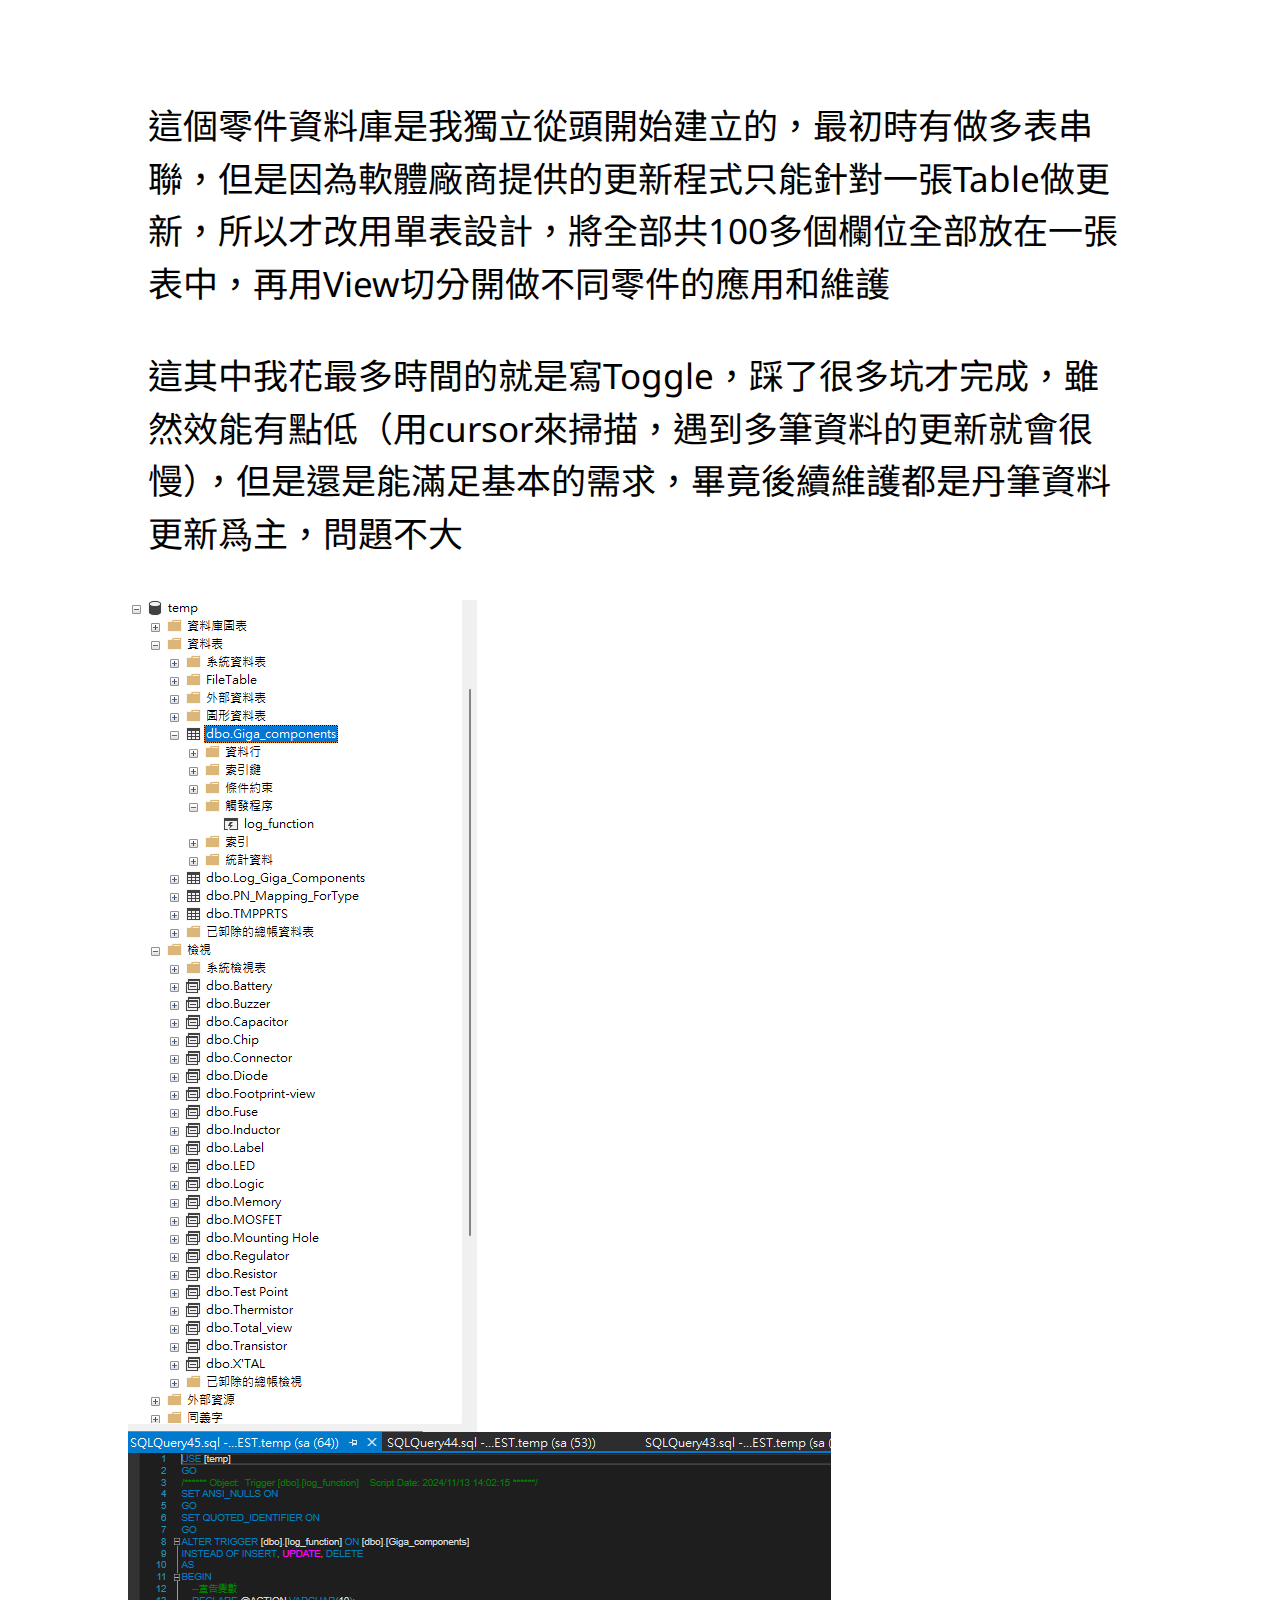
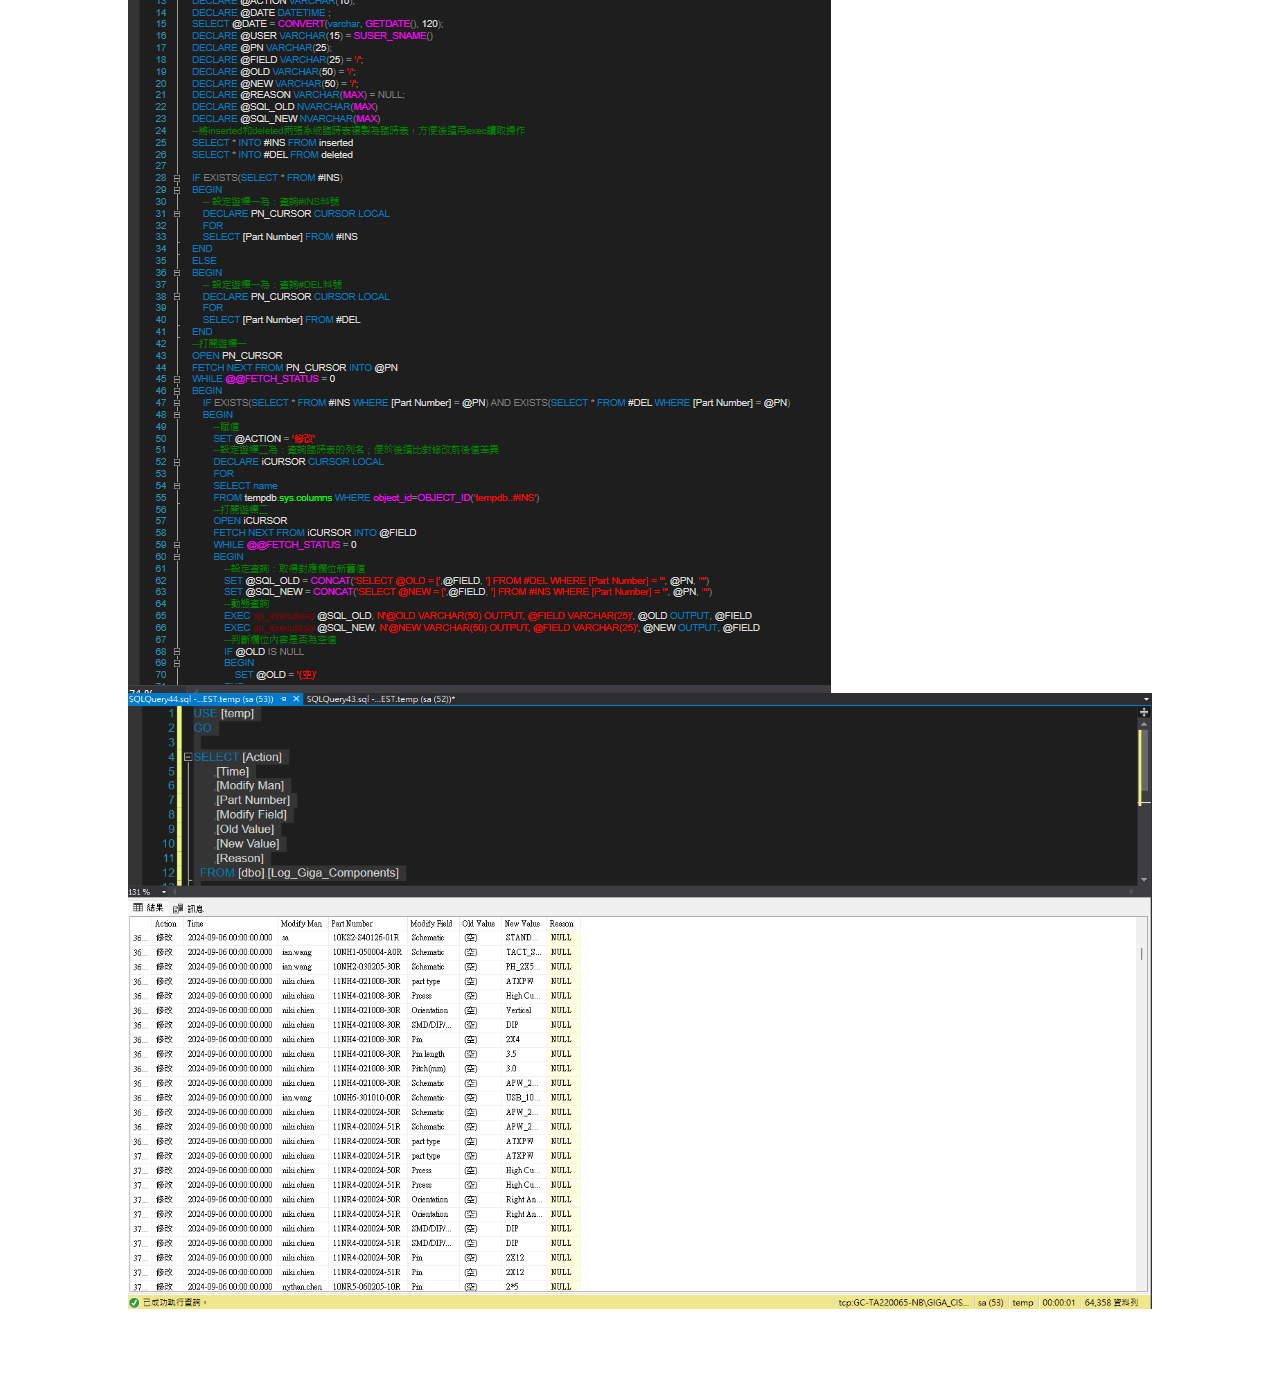
==== project/sql_pic.html @ a1493691 "完成所有頁面" ====
<!DOCTYPE html>
<html lang="en">
<head>
    <meta charset="UTF-8">
    <meta name="viewport" content="width=device-width, initial-scale=1.0">
    <title>CETools程式畫面</title>
    <link rel="stylesheet" href="../css/project2.css">
</head>
<body>
    <div class="overview">
        <p>這個零件資料庫是我獨立從頭開始建立的，最初時有做多表串聯，但是因為軟體廠商提供的更新程式只能針對一張Table做更新，所以才改用單表設計，將全部共100多個欄位全部放在一張表中，再用View切分開做不同零件的應用和維護</p>
        <p>這其中我花最多時間的就是寫Toggle，踩了很多坑才完成，雖然效能有點低（用cursor來掃描，遇到多筆資料的更新就會很慢），但是還是能滿足基本的需求，畢竟後續維護都是丹筆資料更新爲主，問題不大</p>
    </div>
    <ul class="imgs">
        <li>
            <img src="../img/資料庫.png" alt="資料庫table">
        </li>
        <li>
            <img src="../img/log toggle.png" alt="toggle code">
        </li>
        <li>
            <img src="../img/資料庫log.png" alt="log記錄">
        </li>
    </ul>
</body>
</html>
---- css/project2.css ----
@import url("https://fonts.googleapis.com/css2?family=Noto+Sans+TC:wght@100..900&family=Noto+Sans:ital,wght@0,100..900;1,100..900&display=swap");
/* http://meyerweb.com/eric/tools/css/reset/ 
 * * v2.0 | 20110126
 * * License: none (public domain) */
html, body, div, span, applet, object, iframe, h1, h2, h3, h4, h5, h6, p, blockquote, pre, a, abbr, acronym, address, big, cite, code, del, dfn, em, img, ins, kbd, q, s, samp, small, strike, strong, sub, sup, tt, var, b, u, i, center, button, dl, dt, dd, ol, ul, li, fieldset, form, label, legend, table, caption, tbody, tfoot, thead, tr, th, td, article, aside, canvas, details, embed, figure, figcaption, footer, header, hgroup, menu, nav, output, ruby, section, summary, time, mark, audio, video {
  margin: 0;
  padding: 0;
  border: 0;
  font-size: 100%;
  /* font: inherit; */
  font-family: "Noto Sans", "Noto Sans TC", sans-serif;
  color: #000;
  vertical-align: baseline;
  text-decoration: none;
  box-sizing: border-box;
}

/* HTML5 display-role reset for older browsers */
article, aside, details, figcaption, figure, footer, header, hgroup, menu, nav, section {
  display: block;
}

body {
  line-height: 1;
}

ol, ul {
  list-style: none;
}

blockquote, q {
  quotes: none;
}

blockquote:before, blockquote:after {
  content: "";
  content: none;
}

q:before, q:after {
  content: "";
  content: none;
}

table {
  border-collapse: collapse;
  border-spacing: 0;
}

img {
  display: block;
  max-width: 100%;
}

body {
  width: 80%;
  margin: 80px auto;
}

.overview {
  font-size: 35px;
  margin: 20px 0;
}
.overview p {
  padding: 20px;
  line-height: 1.5;
}/*# sourceMappingURL=project2.css.map */
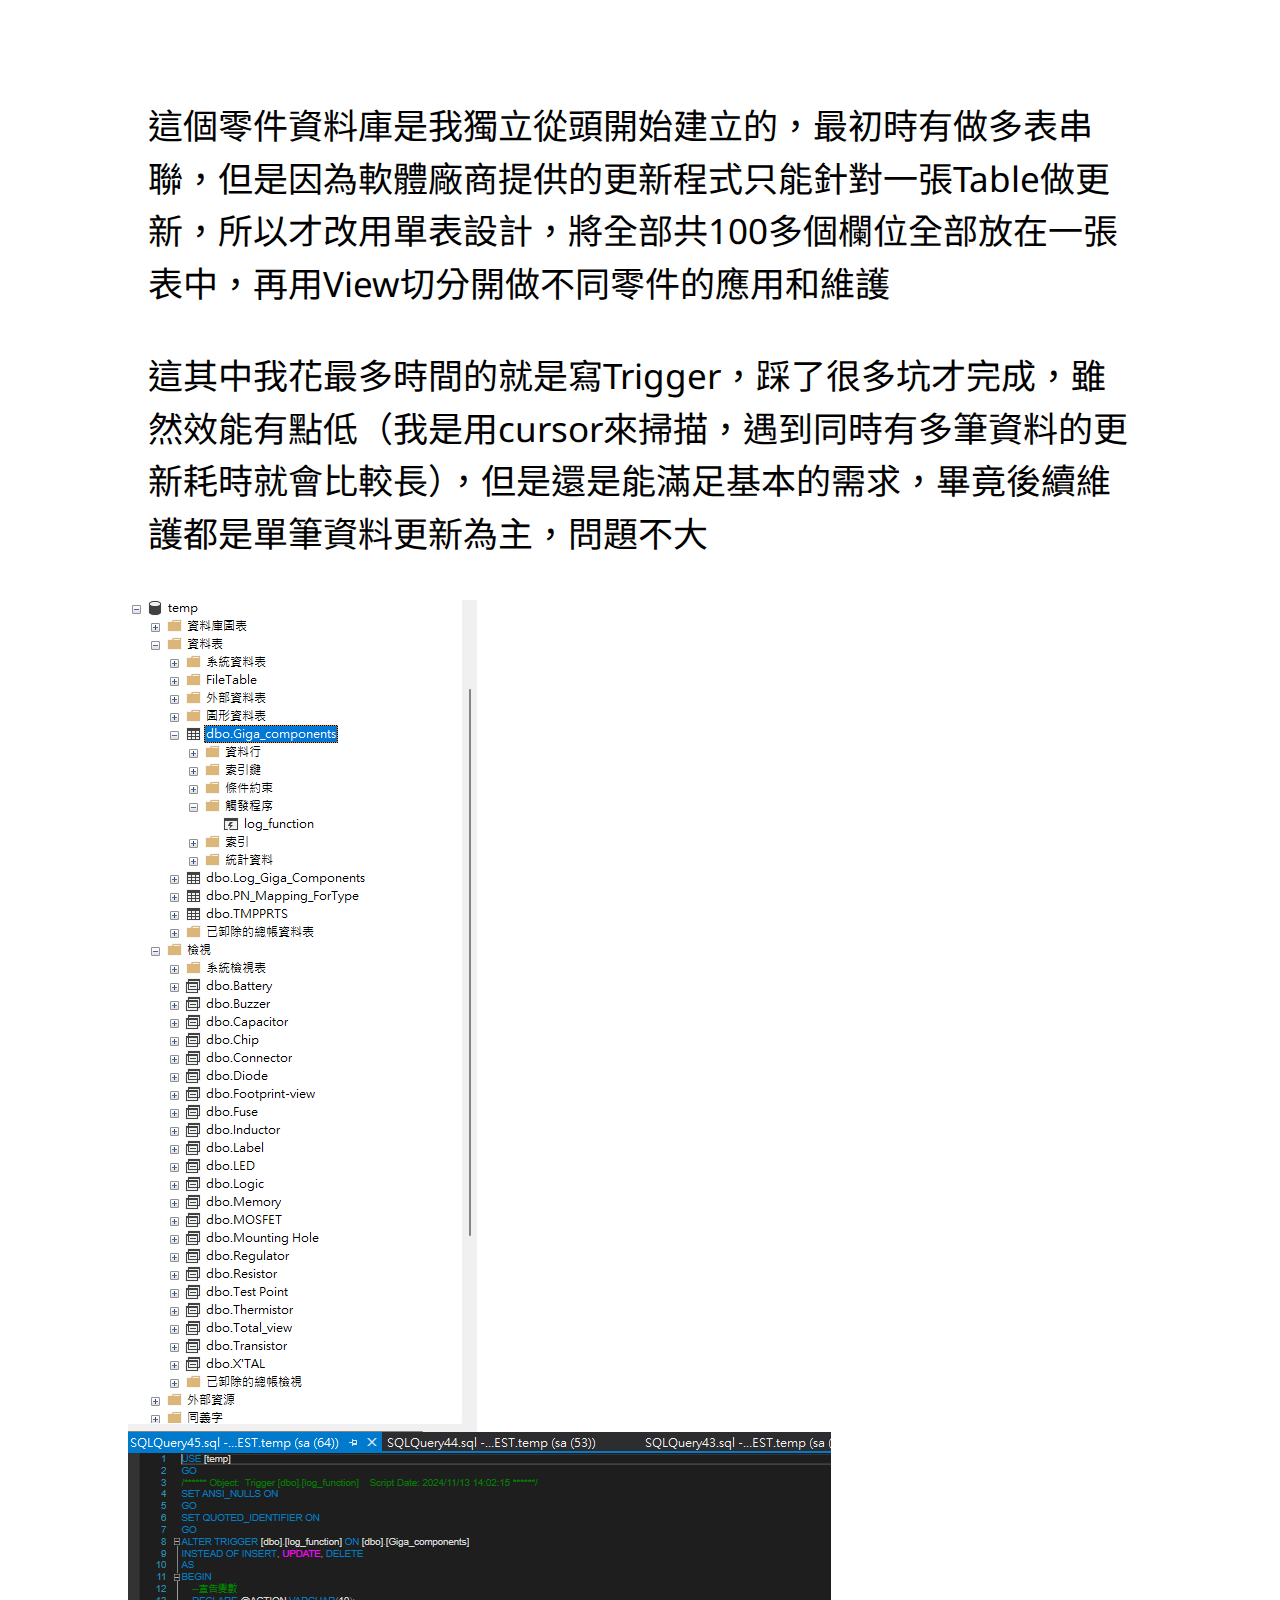
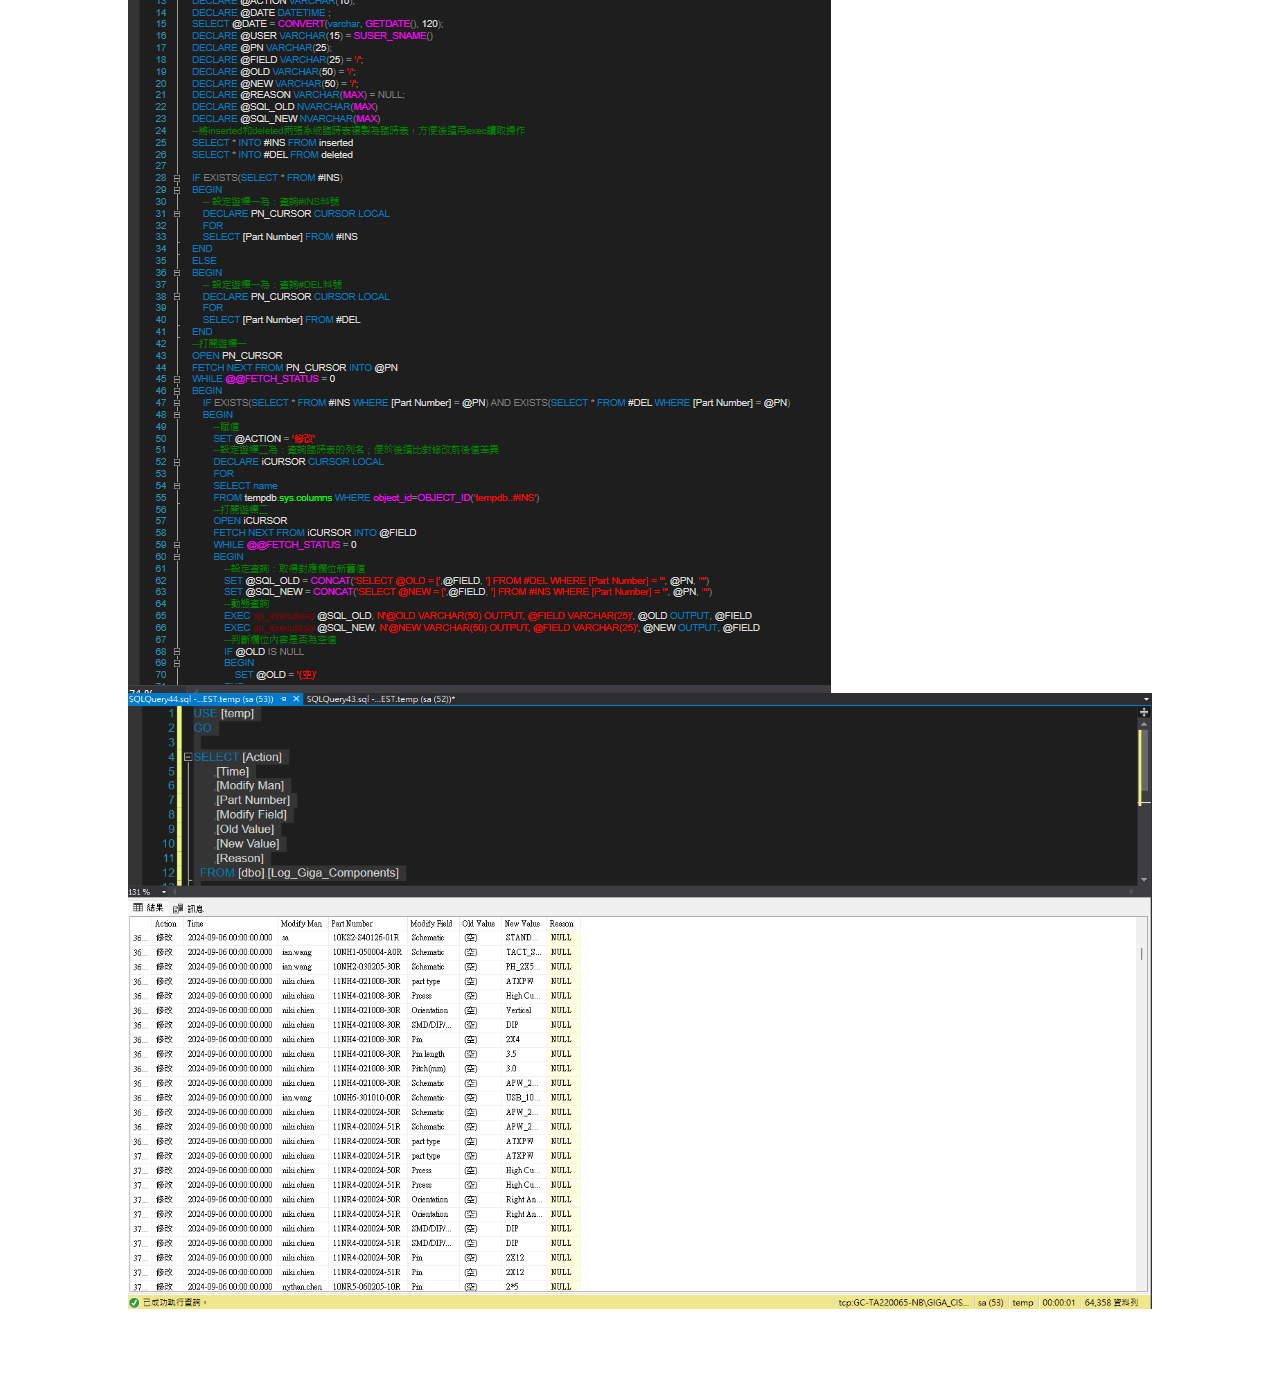
==== commit 644aa053: "修正文案" ====
--- a/project/sql_pic.html
+++ b/project/sql_pic.html
@@ -9,7 +9,7 @@
 <body>
     <div class="overview">
         <p>這個零件資料庫是我獨立從頭開始建立的，最初時有做多表串聯，但是因為軟體廠商提供的更新程式只能針對一張Table做更新，所以才改用單表設計，將全部共100多個欄位全部放在一張表中，再用View切分開做不同零件的應用和維護</p>
-        <p>這其中我花最多時間的就是寫Toggle，踩了很多坑才完成，雖然效能有點低（用cursor來掃描，遇到多筆資料的更新就會很慢），但是還是能滿足基本的需求，畢竟後續維護都是丹筆資料更新爲主，問題不大</p>
+        <p>這其中我花最多時間的就是寫Trigger，踩了很多坑才完成，雖然效能有點低（我是用cursor來掃描，遇到同時有多筆資料的更新耗時就會比較長），但是還是能滿足基本的需求，畢竟後續維護都是單筆資料更新為主，問題不大</p>
     </div>
     <ul class="imgs">
         <li>
